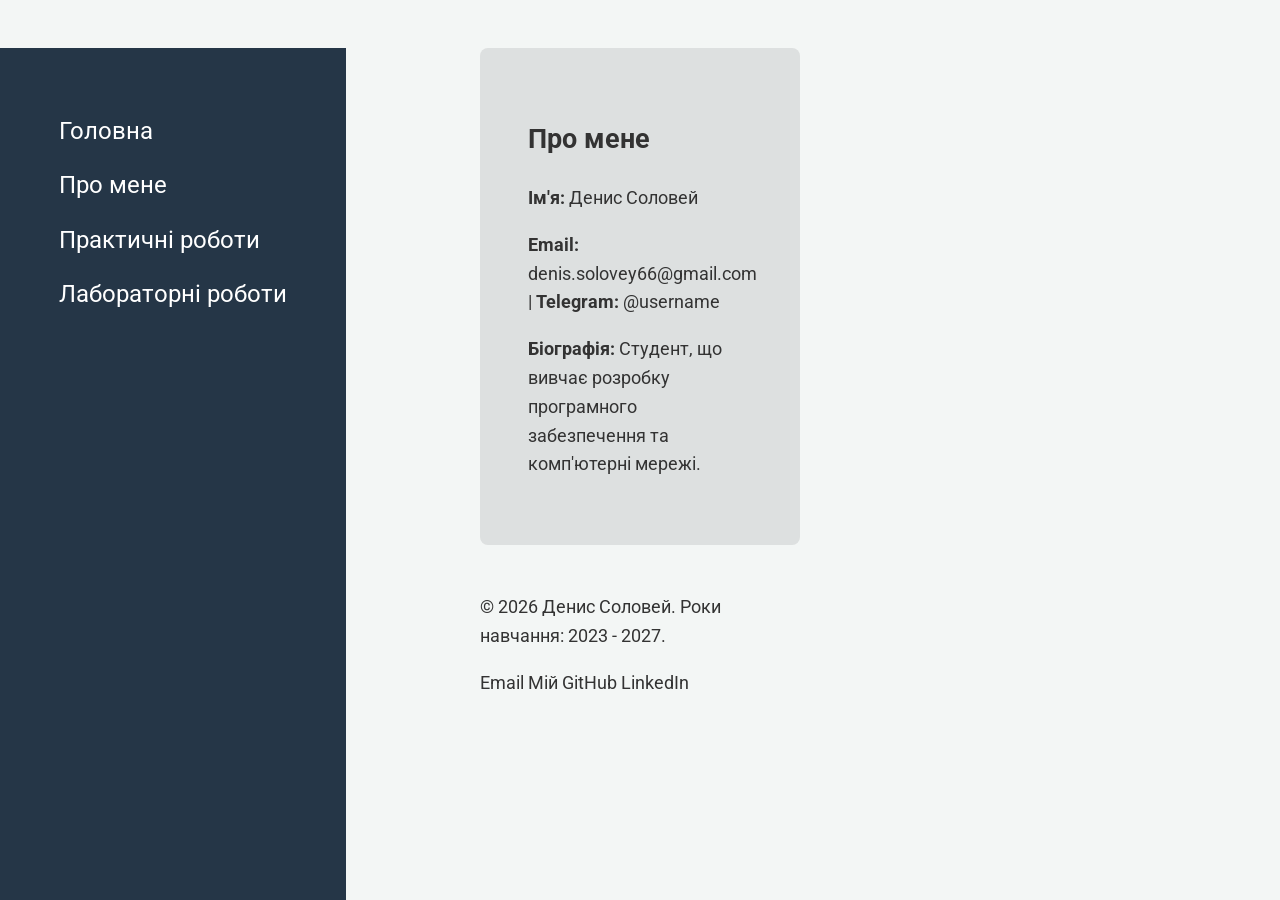
==== about.html @ bdcd5616 "att1" ====
<!DOCTYPE html>
<html lang="uk">
<head>
    <meta charset="UTF-8">
    <meta name="viewport" content="width=device-width, initial-scale=1.0">
    <title>Про мене - Денис Соловей</title>
    
    <link rel="preconnect" href="https://fonts.googleapis.com">
    <link rel="preconnect" href="https://fonts.gstatic.com" crossorigin>
    <link href="https://fonts.googleapis.com/css2?family=Roboto:wght@400;500;700&display=swap" rel="stylesheet">
    <link rel="stylesheet" href="styles.css">
</head>
<body>

    <header class="headercontainer">
        <nav class="nav-menu">
            <ul>
                <li><a href="index.html">Головна</a></li>
                <li><a href="about.html">Про мене</a></li>
                <li><a href="prs.html">Практичні роботи</a></li>
                <li><a href="labs.html">Лабораторні роботи</a></li>
            </ul>
        </nav>
    </header>

    <main>
        <div class="container">
            <h2>Про мене</h2>
            <div class="about-content">
                <div class="bio">
                    <p><strong>Ім'я:</strong> Денис Соловей</p>
                    <p><strong>Email:</strong> denis.solovey66@gmail.com | <strong>Telegram:</strong> @username</p>
                    <p><strong>Біографія:</strong> Студент, що вивчає розробку програмного забезпечення та комп'ютерні мережі.</p>
                </div>
            </div>
        </div>
    </main>

    <footer>
        <div class="footer-content">
            <p>&copy; 2026 Денис Соловей. Роки навчання: 2023 - 2027.</p>
            <div class="social-links">
                <a href="mailto:denis.solovey66@gmail.com">Email</a>
                <a href="https://github.com/your-username" target="_blank">Мій GitHub</a>
                <a href="https://linkedin.com/in/your-profile" target="_blank">LinkedIn</a>
            </div>
        </div>
    </footer>

</body>
</html>
---- styles.css ----
body{
  margin: 0 480px 0 480px;
  font-family: "Roboto", sans-serif;
  font-size: 18px;
  font-weight: 400;
  font-style: normal;
  background-color: #f3f6f5;
  color: #333;
  line-height: 1.6;
}

a {
  color: #333;
  text-decoration: none;
  transition: color 0.3s ease;
}


a:hover {
  color: #e74c3c;
  text-decoration: underline;
}

ul {
  list-style: none;
  padding-left: 0;
  margin: 0;
}

.container{
  padding: 48px;
  margin: 48px 0 48px 0;
  background-color: #dde0e0;
  border-radius: 8px;
}

.headercontainer {
  position: fixed;
  display: flex;
  flex-direction: column;
  align-items: center;
  left: 0;
  width: 250px;
  height: 100%;
  background-color: #253647;
  color: white;
  padding: 48px;

}

.headercontainer a{
  font-size: 24px;
  color: white; 
}

.headercontainer a:hover{
  color: #e74c3c; 
}

.headercontainer li{

  padding-top: 16px; 
}
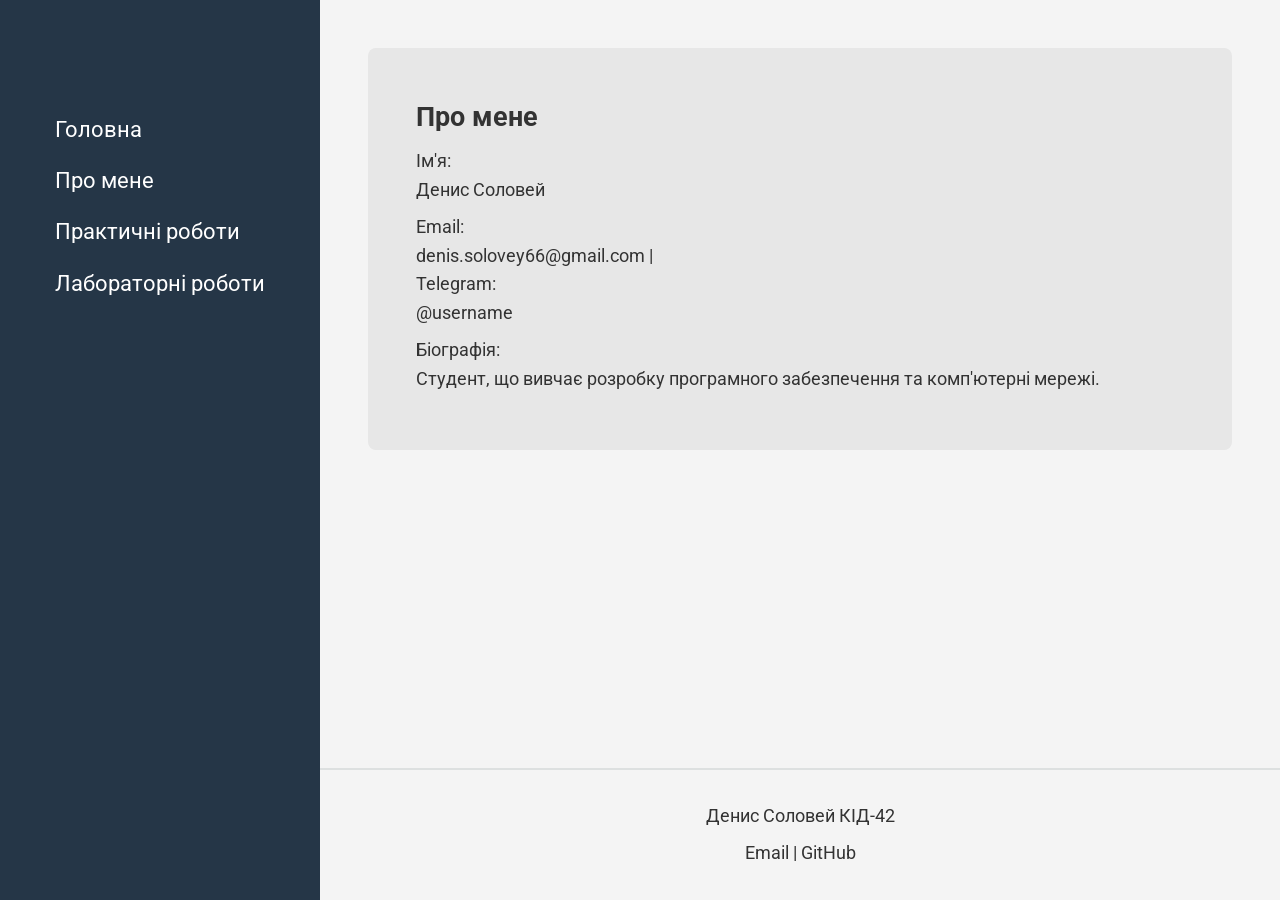
==== commit 12ba8b68: "att1" ====
--- a/about.html
+++ b/about.html
@@ -13,7 +13,7 @@
 <body>
 
     <header class="headercontainer">
-        <nav class="nav-menu">
+        <nav">
             <ul>
                 <li><a href="index.html">Головна</a></li>
                 <li><a href="about.html">Про мене</a></li>
@@ -24,26 +24,28 @@
     </header>
 
     <main>
-        <div class="container">
-            <h2>Про мене</h2>
-            <div class="about-content">
-                <div class="bio">
-                    <p><strong>Ім'я:</strong> Денис Соловей</p>
-                    <p><strong>Email:</strong> denis.solovey66@gmail.com | <strong>Telegram:</strong> @username</p>
-                    <p><strong>Біографія:</strong> Студент, що вивчає розробку програмного забезпечення та комп'ютерні мережі.</p>
+        <div class="wrapper">
+            <div class="container">
+                <h2>Про мене</h2>
+                <div>
+                    <div>
+                        <p><h4>Ім'я:</h4> Денис Соловей</p>
+                        <p><h4>Email:</h4> denis.solovey66@gmail.com | <h4>Telegram:</h4> @username</p>
+                        <p><h4>Біографія:</h4> Студент, що вивчає розробку програмного забезпечення та комп'ютерні мережі.</p>
+                    </div>
                 </div>
             </div>
         </div>
     </main>
 
     <footer>
-        <div class="footer-content">
-            <p>&copy; 2026 Денис Соловей. Роки навчання: 2023 - 2027.</p>
-            <div class="social-links">
-                <a href="mailto:denis.solovey66@gmail.com">Email</a>
-                <a href="https://github.com/your-username" target="_blank">Мій GitHub</a>
-                <a href="https://linkedin.com/in/your-profile" target="_blank">LinkedIn</a>
-            </div>
+        <div class="footercontainter">
+            <p>Денис Соловей КІД-42</p>
+            <p>
+                <a href="mailto:myemail@example.com">Email</a>
+                |
+                <a href="https://github.com/deNolD6" target="_blank">GitHub</a>
+            </p>
         </div>
     </footer>
 
--- a/styles.css
+++ b/styles.css
@@ -1,18 +1,48 @@
+*{
+  margin: 0;
+  padding: 0;
+  box-sizing: border-box;
+}
+
 body{
-  margin: 0 480px 0 480px;
+  margin-left: 320px;
   font-family: "Roboto", sans-serif;
   font-size: 18px;
   font-weight: 400;
   font-style: normal;
-  background-color: #f3f6f5;
+  background-color: #f4f4f4;
   color: #333;
   line-height: 1.6;
+
+  display: grid;
+  grid-template-rows: 1fr auto;
+  min-height: 100vh;
+}
+
+footer {
+  padding: 0 48px 0 48px;
+  text-align: center;
+  border-top: 2px solid #dde0e0;
+}
+
+h1{
+
+}
+
+h4{
+  font-weight: normal;
+}
+
+p{
+  margin: 8px 0 0 0;
+  font-size: 18px;
 }
 
 a {
   color: #333;
   text-decoration: none;
   transition: color 0.3s ease;
+  font-size: 22px;
 }
 
 
@@ -27,11 +57,55 @@
   margin: 0;
 }
 
+.banner{
+  background-color: #e7e7e7; /* Ваш фірмовий сірий колір */
+  width: 100%;
+  border-bottom: 2px solid #dde0e0;
+}
+
+.wrapper{
+  max-width: 1600px;
+  padding: 48px;
+  margin: 0 auto; 
+}
+
 .container{
   padding: 48px;
-  margin: 48px 0 48px 0;
-  background-color: #dde0e0;
+  margin-bottom: 48px;
+  background-color: #e7e7e7;
   border-radius: 8px;
+}
+
+.two-columns {
+  display: grid;
+  grid-template-columns: 1fr 1fr;
+  gap: 32px;
+}
+
+
+
+
+
+.work-card {
+  display: block;
+  border-radius: 8px;
+  padding: 16px;
+  margin-top: 16px;
+  color: #333;
+  transition: all 0.3s ease;
+  border: 1px solid transparent; 
+}
+
+.work-card:hover {
+  text-decoration: none;
+  border-color: #253647;
+  box-shadow: -4px 4px 0px rgba(0,0,0,0.1);
+  transform: translateX(2px);
+}
+
+.two-columns .container {
+  margin-bottom: 0;
+  height: 100%;
 }
 
 .headercontainer {
@@ -40,25 +114,37 @@
   flex-direction: column;
   align-items: center;
   left: 0;
-  width: 250px;
-  height: 100%;
+  width: 320px;
+  height: 100vh;
   background-color: #253647;
   color: white;
-  padding: 48px;
+  padding: 96px 48px 48px 48px;
 
 }
 
+.footercontainter{
+  margin: 32px 0;
+}
+
 .headercontainer a{
-  font-size: 24px;
+  font-size: 22px;
   color: white; 
+  
+}
+
+.footercontainter a{
+  font-size: 18px;
 }
 
 .headercontainer a:hover{
-  color: #e74c3c; 
+  color: #e74c3c;
 }
 
 .headercontainer li{
-
   padding-top: 16px; 
 }
 
+
+
+
+
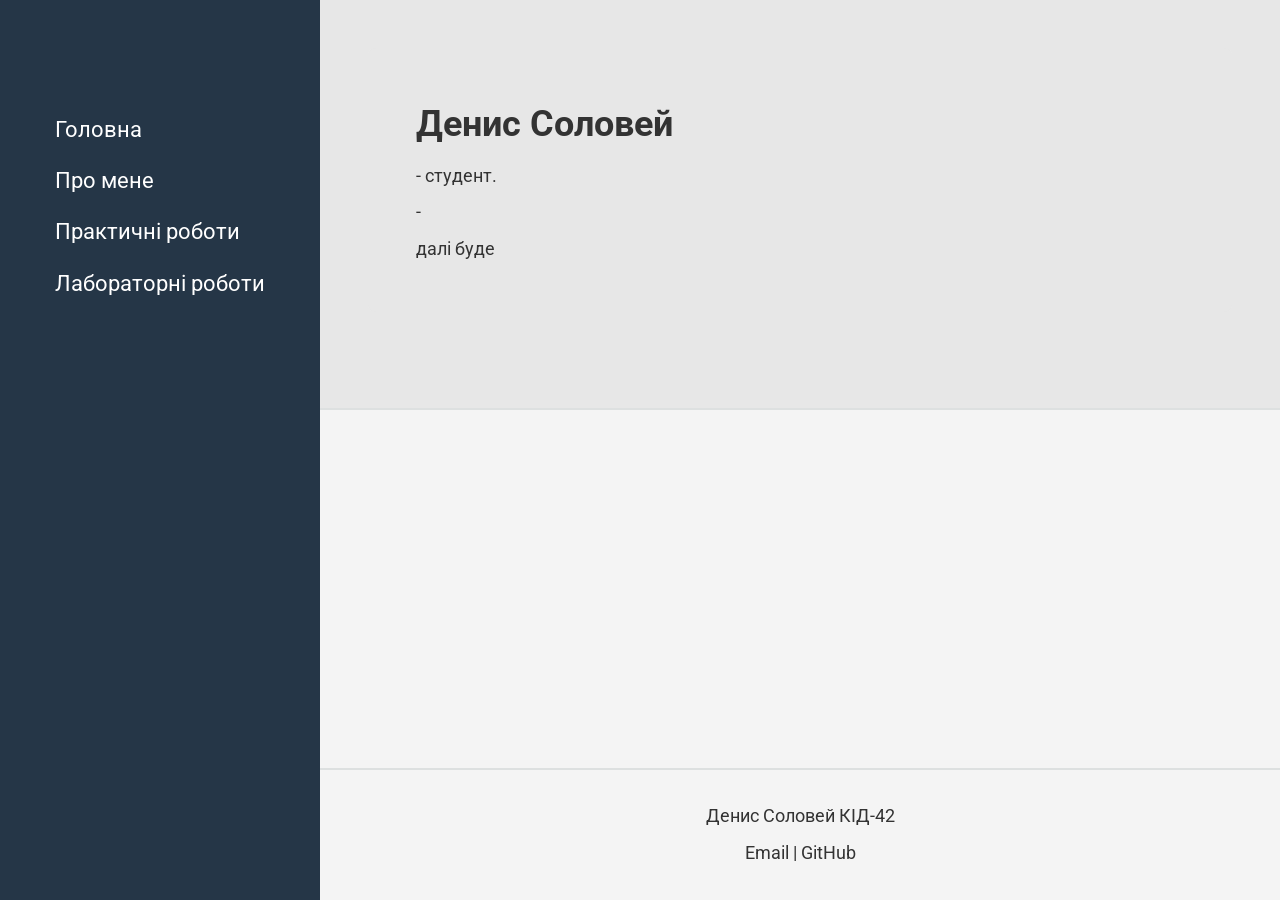
==== commit b9419ee8: "att1" ====
--- a/about.html
+++ b/about.html
@@ -24,14 +24,14 @@
     </header>
 
     <main>
-        <div class="wrapper">
-            <div class="container">
-                <h2>Про мене</h2>
-                <div>
+        <div class="banner">
+            <div class="wrapper">
+                <div class="container">
                     <div>
-                        <p><h4>Ім'я:</h4> Денис Соловей</p>
-                        <p><h4>Email:</h4> denis.solovey66@gmail.com | <h4>Telegram:</h4> @username</p>
-                        <p><h4>Біографія:</h4> Студент, що вивчає розробку програмного забезпечення та комп'ютерні мережі.</p>
+                        <h1> Денис Соловей</h1>
+                        <p>- студент.</p>
+                        <p>- </p>
+                        <p>далі буде</p>
                     </div>
                 </div>
             </div>
@@ -42,7 +42,7 @@
         <div class="footercontainter">
             <p>Денис Соловей КІД-42</p>
             <p>
-                <a href="mailto:myemail@example.com">Email</a>
+                <a href="mailto:denis.solovey66@gmail.com">Email</a>
                 |
                 <a href="https://github.com/deNolD6" target="_blank">GitHub</a>
             </p>
--- a/styles.css
+++ b/styles.css
@@ -29,7 +29,8 @@
 
 }
 
-h4{
+h3{
+  font-size: 22px;
   font-weight: normal;
 }
 
@@ -42,7 +43,7 @@
   color: #333;
   text-decoration: none;
   transition: color 0.3s ease;
-  font-size: 22px;
+  
 }
 
 
@@ -58,7 +59,7 @@
 }
 
 .banner{
-  background-color: #e7e7e7; /* Ваш фірмовий сірий колір */
+  background-color: #e7e7e7;
   width: 100%;
   border-bottom: 2px solid #dde0e0;
 }
@@ -82,8 +83,10 @@
   gap: 32px;
 }
 
-
-
+.two-columns .container {
+  margin-bottom: 0;
+  height: 100%;
+}
 
 
 .work-card {
@@ -98,15 +101,12 @@
 
 .work-card:hover {
   text-decoration: none;
-  border-color: #253647;
+  border-color: #333;
   box-shadow: -4px 4px 0px rgba(0,0,0,0.1);
   transform: translateX(2px);
 }
 
-.two-columns .container {
-  margin-bottom: 0;
-  height: 100%;
-}
+
 
 .headercontainer {
   position: fixed;
@@ -147,4 +147,3 @@
 
 
 
-
